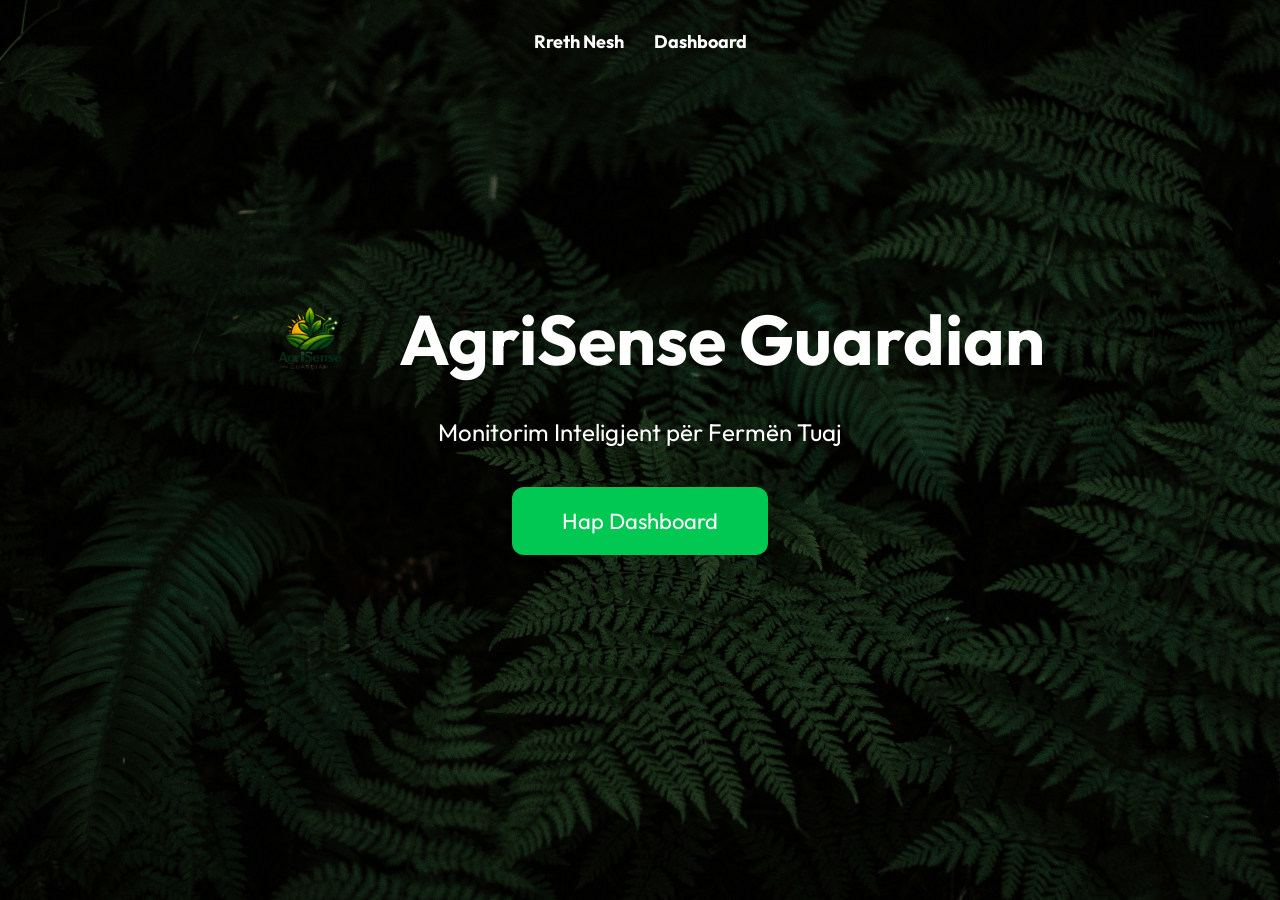
==== index.html @ f2eabb37 "Add files via upload" ====
<!DOCTYPE html>
<html lang="sq">
<head>
<meta charset="UTF-8">
<meta name="viewport" content="width=device-width, initial-scale=1.0">
<title>AgriSense Guardian</title>
<link href="https://fonts.googleapis.com/css2?family=Outfit:wght@400;700&display=swap" rel="stylesheet">
<style>
*{margin:0;padding:0;box-sizing:border-box;font-family:'Outfit',sans-serif;}


.logo-title{
width: 150px;
vertical-align:middle;
margin-right:3px;
}


body,html{height:100%;scroll-behavior:smooth;}

.hero-section{background:url('priscilla-du-preez-6gWMviz-vSo-unsplash.jpg') center/cover no-repeat;
height:100vh;
display:flex;
justify-content:center;
align-items:center;
color:white;
position:relative;}
.hero-overlay{background:rgba(0,0,0,0.3);
    width:100%;
    height:100%;
    position:absolute;
    top:0;
    left:0;}


.hero-content{position:relative;
    text-align:center;
    z-index:2;}

h1{font-size:70px;
    margin-bottom:20px;
    cursor:pointer;
    transition:0.4s;}

h1:hover{color:#00c853;
    transform:scale(1.05);}


p{font-size:24px;
    margin-bottom:40px;}


button{padding:20px 50px;
    font-size:22px;
    border:none;
    border-radius:12px;
    background:#00c853;
    color:white;
    cursor:pointer;
    transition:0.3s;}


button:hover{background:#009624;
    transform:scale(1.08);}

nav{position:absolute;
    top:30px;
    width:100%;
    display:flex;
    justify-content:center;
    gap:30px;}


nav a{color:white;
    text-decoration:none;
    font-weight:bold;
    font-size:18px;
    transition:0.3s;}


nav a:hover{color:#00c853;
    transform:scale(1.05);}


.features{display:flex;
    justify-content:center;
    flex-wrap:wrap;
    margin-top:50px;
    gap:25px;}


.feature-card{background:rgba(46,125,50,0.9);
    padding:25px;
    border-radius:12px;
    width:220px;
    text-align:center;
    color:white;
    transition:0.3s;
    cursor:pointer;
    box-shadow:0 6px 14px rgba(0,0,0,0.4);}


.feature-card:hover{transform:scale(1.05);
background:#1b5e20;}
</style>
</head>
<body>

<div class="hero-section">
<div class="hero-overlay"></div>
<nav>
  
<a href="robot.html">Rreth Nesh</a>
<a href="dashboard.html">Dashboard</a>
</nav>
<div class="hero-content">
<h1><img src="logo.png" class="logo-title"> AgriSense Guardian</h1>
<p>Monitorim Inteligjent për Fermën Tuaj</p>
<button onclick="openDashboard()">Hap Dashboard</button>
<div class="features">


</div>
</div>
</div>

<script>
function openDashboard(){window.location.href="dashboard.html";}
</script>

</body>
</html>
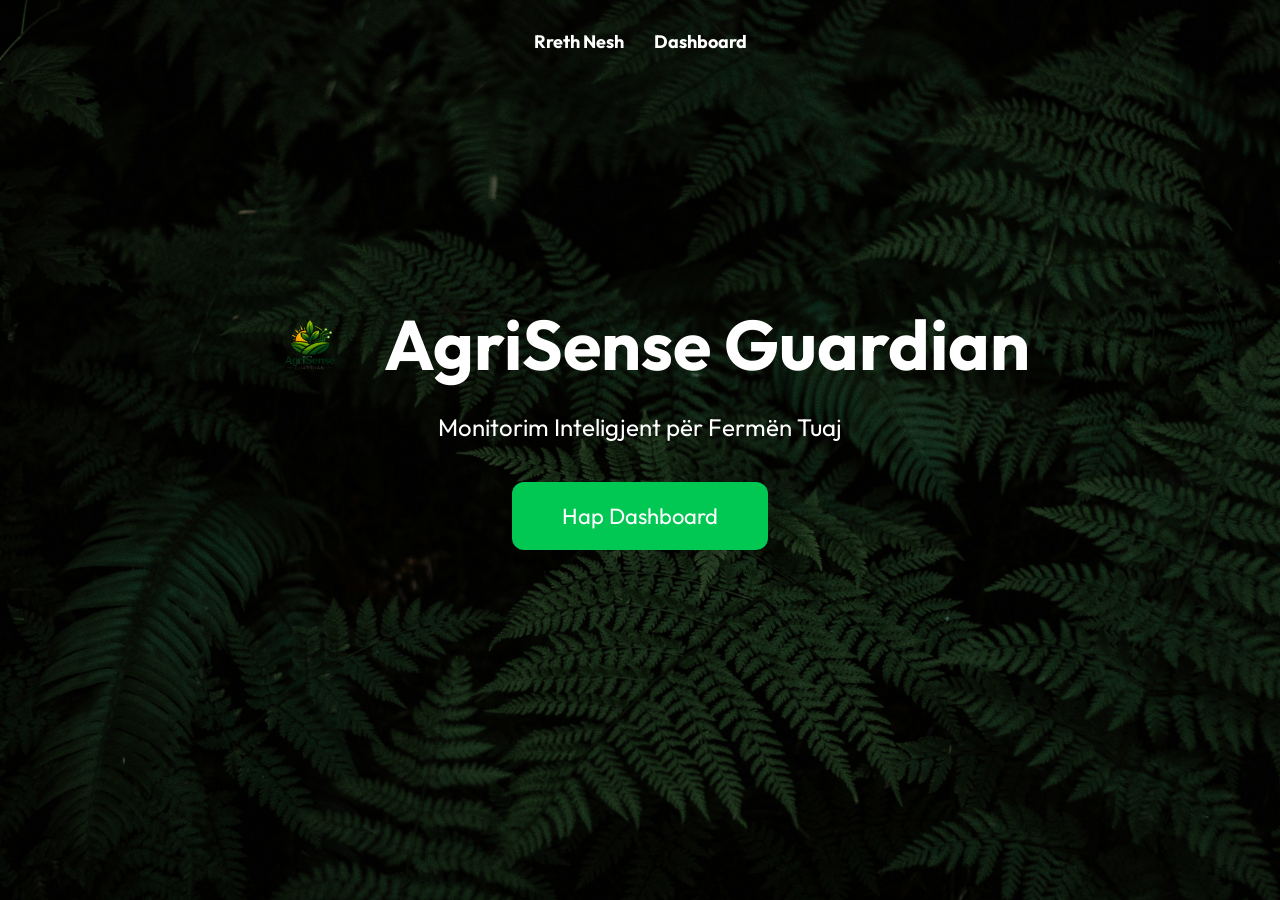
==== commit 76399d2b: "Update index.html" ====
--- a/index.html
+++ b/index.html
@@ -10,7 +10,7 @@
 
 
 .logo-title{
-width: 150px;
+width: 120px;
 vertical-align:middle;
 margin-right:3px;
 }
@@ -129,4 +129,4 @@
 </script>
 
 </body>
-</html>+</html>
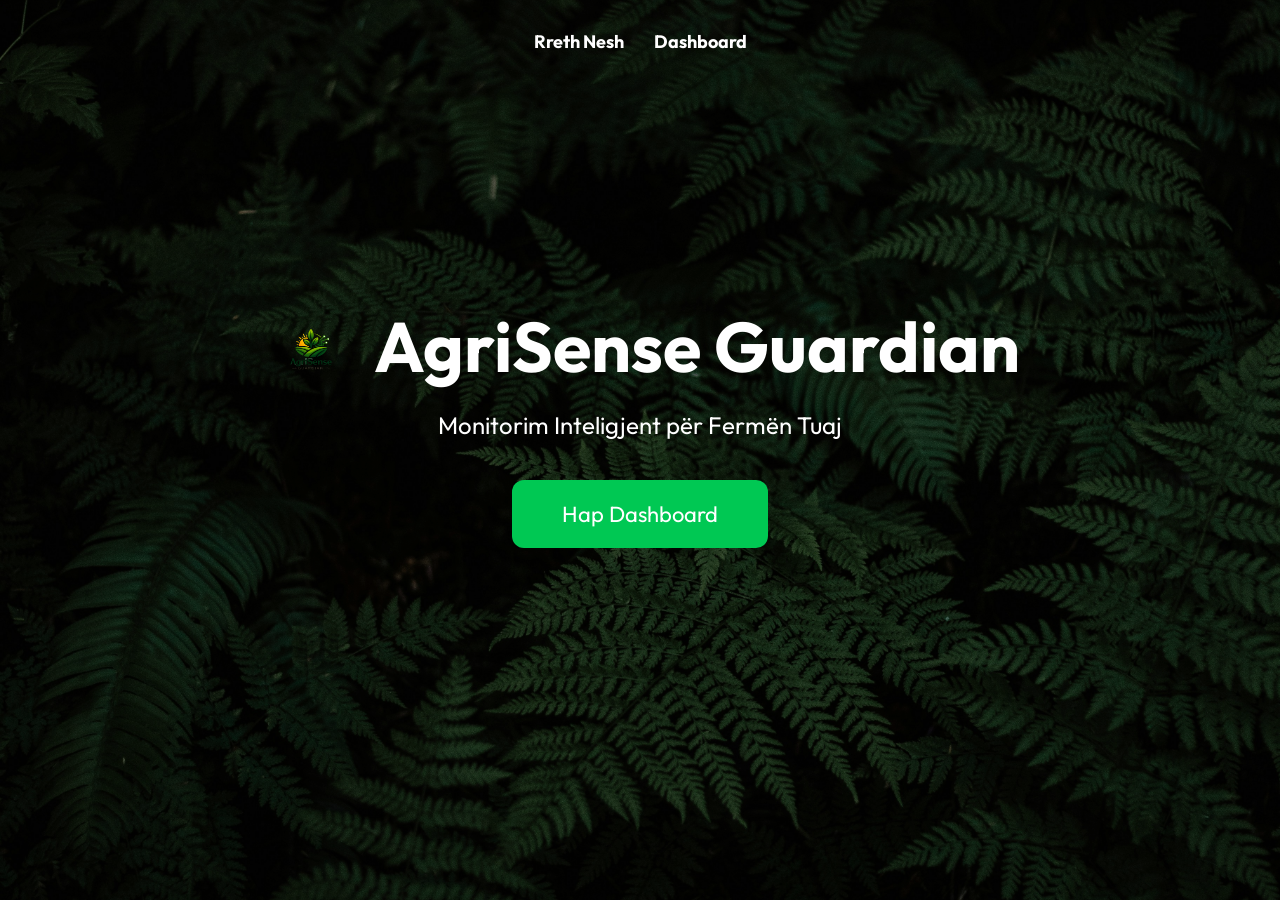
==== commit e643c3e6: "Update index.html" ====
--- a/index.html
+++ b/index.html
@@ -10,9 +10,9 @@
 
 
 .logo-title{
-width: 120px;
+width: 100px;
 vertical-align:middle;
-margin-right:3px;
+margin-right:2px;
 }
 
 
